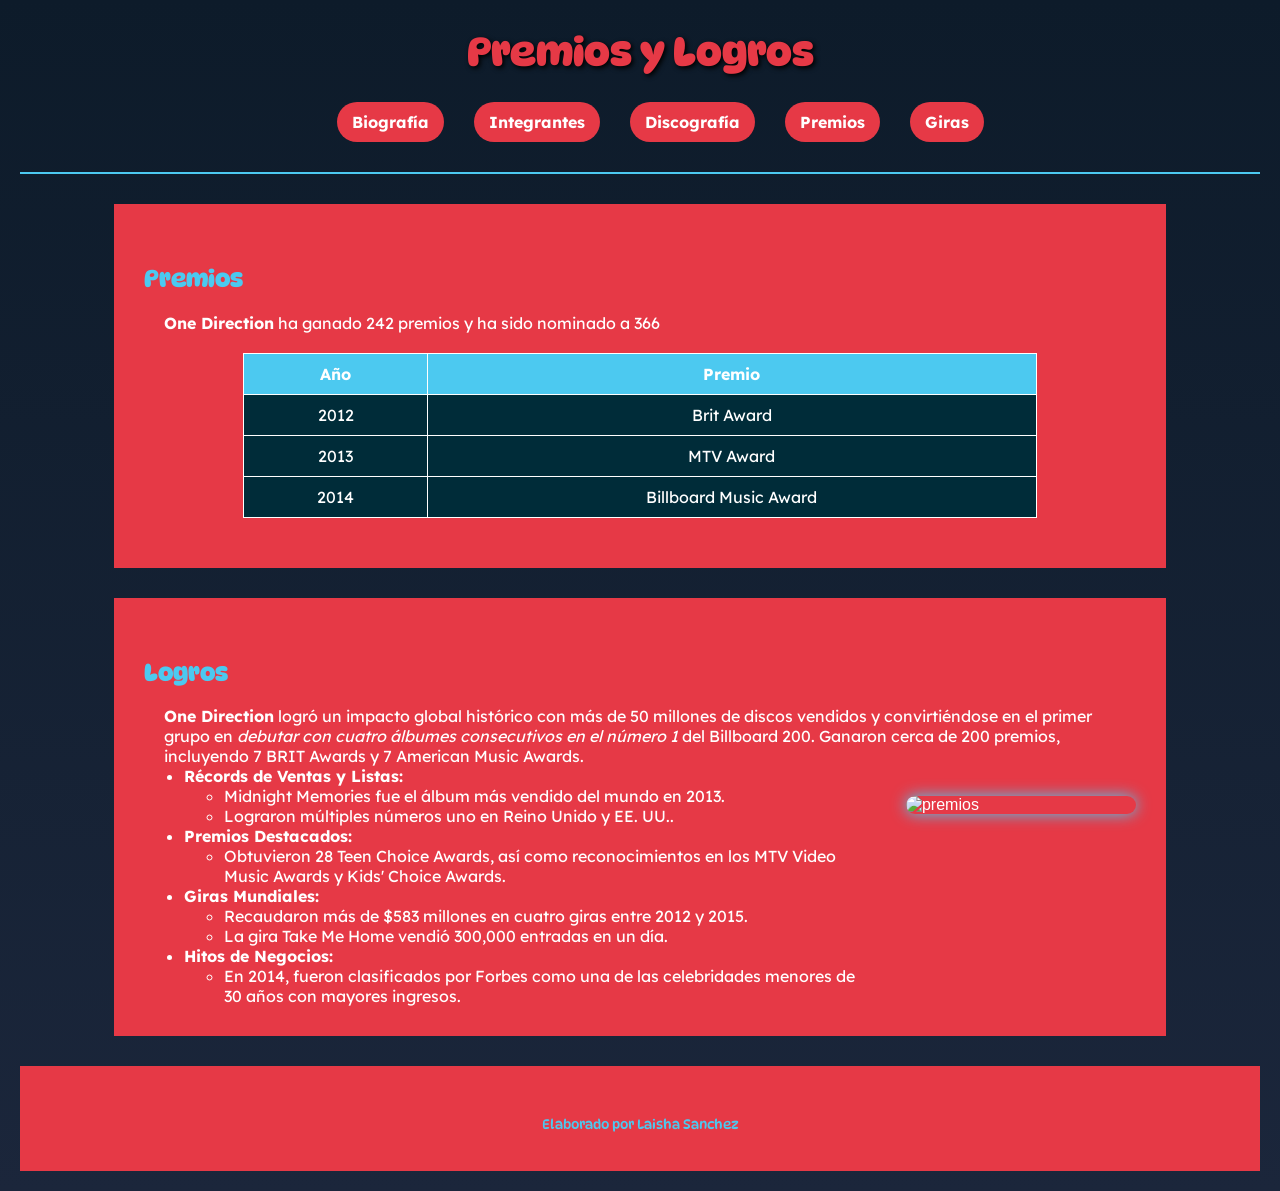
==== html/premios.html @ a40ef3aa "Add files via upload segundo intento" ====
<!DOCTYPE html>
<html lang="en">
    <head>
        <meta charset="UTF-8" />
        <title>Premios 1D</title>
        <link rel="stylesheet" href="../css/stilo1d.css">
       
    
    </head>
    <body>
        <header> <h1>Premios y Logros </h1> </header>
        <nav>
            <ul>
              <li><a href="../index.html">Biografía</a> </li>
            	<li><a href="../html/integrantes.html">Integrantes</a> </li>
            	<li><a href="../html/discografia.html">Discografía</a> </li>
            	<li><a href="../html/premios.html">Premios</a> </li>
            	<li><a href="../html/giras.html">Giras</a></li> 
            </ul>
        </nav>
        <hr>
         <main>
                <section class="espaciado-sup" >
                    <h2>Premios</h2>
                    <p><b>One Direction</b> ha ganado 242 premios y ha sido nominado a 366</p>
                   <table border="1">
                        <tr>
                            <th>Año</th>
                            <th>Premio</th>
                        </tr>
                        <tr>
                            <td>2012</td>
                            <td>Brit Award</td>
                        </tr>
                        <tr>
                            <td>2013</td>
                            <td>MTV Award</td>
                        </tr>
                        <tr>
                            <td>2014</td>
                            <td>Billboard Music Award</td>
                        </tr>
                    </table>  
                </section>
                <section>
                    <h2>Logros</h2>
                    <p><b>One Direction</b> logró un impacto global histórico con más de 50 millones de discos vendidos y 
                        convirtiéndose en el primer grupo en <i>debutar con cuatro álbumes consecutivos en el número 1</i> del 
                        Billboard 200. Ganaron cerca de 200 premios, incluyendo 7 BRIT Awards y 7 American Music Awards.
                    </p>
                    <div class="logros-contenido">
                           <ul>
                            <li>
                                <b>Récords de Ventas y Listas:</b>
                                <ul >
                                    <li>
                                        Midnight Memories fue el álbum más vendido del mundo en 2013. 
                                    </li>
                                    <li>
                                        Lograron múltiples números uno en Reino Unido y EE. UU..
                                    </li>
                                </ul>
                            </li> 
                            <li>
                                <b>Premios Destacados:</b>
                                <ul>
                                    <li>
                                       Obtuvieron 28 Teen Choice Awards, así como reconocimientos en los MTV Video
                                        Music Awards y Kids' Choice Awards. 
                                    </li>
                                </ul>
                            </li>
                            
                            <li>
                                <b>Giras Mundiales:</b>
                                <ul>
                                    <li>
                                      Recaudaron más de $583 millones en cuatro giras entre 2012 y 2015.  
                                    </li>
                                    <li>
                                        La gira Take Me Home vendió 300,000 entradas en un día.
                                    </li>
                                </ul>
                            </li> 
                           
                            <li>
                               <b> Hitos de Negocios: </b>
                                <ul>
                                    <li>
                                       En 2014, fueron clasificados por Forbes como una de las celebridades menores
                                        de 30 años con mayores ingresos.  
                                    </li>
                                </ul>
                            </li>
                            
                        </ul>
                        <img class=" img-medium espaciado-sup espa-iz" src="media/fotos/premios.jpeg" alt="premios" widht="200">  
                    </div>
                   
                </section>
                
            </main>
        <footer> Elaborado por Laisha Sanchez</footer>
    </body>
</html>
---- css/stilo1d.css ----
@import url('https://fonts.googleapis.com/css2?family=DynaPuff:wght@400..700&display=swap');
@import url('https://fonts.googleapis.com/css2?family=Lexend:wght@100..900&display=swap');
:root{
    --color-fondo: white;
    --color-secundario: #4cc9f0;
    --color-de-acento: #e63946;
    --color-texto: white;
    --color-texto-titulos: #4cc9f0;
    
}
/* Fondo general */
body {
    background: linear-gradient(to bottom, #0d1b2a, #1b263b);
    font-family: Arial, sans-serif;
    margin: 20px;
    color: white;
}

/* Título principal */
h1 {
    text-align: center;
    color: #e63946;
    font-size: 40px;
    text-shadow: 2px 2px 5px black;
    font-weight: bolder;
    font-family: "DynaPuff", sans-serif;
}

/* Subtítulos */
h2 {
    color: #4cc9f0;
    margin-top: 30px;
    font-weight: bolder;
    font-family: "DynaPuff", sans-serif;
}

/* Menú */
nav {
    text-align: center;
    margin-bottom: 30px;
    font-weight: bolder;
    font-family: "Lexend", sans-serif;
}
nav ul{
    list-style: none;
    display: flex;
    text-align: center;
    justify-content: center;
}
nav ul li{
     margin: 10px;
}

nav a {
    text-decoration: none;
    color: white;
    background-color: #e63946;
    padding: 10px 15px;
    margin: 5px;
    border-radius: 20px;
    font-weight: bold;
    transition: 0.3s;
}

nav a:hover {
    background-color: #4cc9f0;
    color: black;
}
/*body*/
main section{
    width: 80%;
    height: auto;
    background-color: var(--color-de-acento);
    margin-bottom: 30px;
    margin-left: auto;
    margin-right: auto;
    padding: 30px;
    color: var(--color-fondo);
}
main section p{
    padding-left: 20px;
    padding-right: 20px;
    margin-top: auto;
    margin-bottom: auto;
    font-weight: medium;
    font-family: "Lexend", sans-serif; 
}
   

.fondo-section{
    background-image: url(../media/fotos/premios.jpeg);
    background-size: cover;
    background-repeat: no-repeat;
    color: #e2bc27;
}
ul, li{
    font-family: "lexend", sans-serif;
}

/* Imágenes */


.img-small{
    width: 15%;
    height: auto;
}
.img-medium{
    width: 20%;
    height: auto;
}
.img-xsmall{
    width: 10%;
    height: auto;
}

.img-flot-der{
    float: right;
    
}
.img-flot-iz{
    float: left;
    margin-right: 5px;
}
.imag-circular{
    border-radius: 50%;
}
img {
    
    display:inline-block;
    margin: auto;
    border-radius: 100px;
    box-shadow: 0px 0px 15px #4cc9f0;
}
.alinea{
    text-align: center;
}
.centrar{
    display: block;
    margin-left: auto;
    margin-right: auto;
}
.espaciado-sup{
    margin-top: 30px;
}
.espa-iz{
    margin-left: 30px;
}
.espa-der{
    margin-right: 30px;
}
.espa-abajo{
    margin-bottom: 30px;
}
/* Tablas */
table {
    width: 80%;
    margin: 20px auto;
    border-collapse: collapse;
    background-color: rgba(255, 255, 255, 0.1);
    font-weight: medium;
    font-family: "Lexend", sans-serif; 
}

th, td {
    border: 1px solid white;
    padding: 10px;
    text-align: center;
    background-color: #002c39
}

th {
    background-color: #4cc9f0;
}

/* Listas */
main ul, main li {
    width: 100%;
    margin: 0;
    font-weight: medium;
    font-family: "Lexend", sans-serif; 
}
 main section a:link  main section a:visited{
                text-decoration: none;
                color:#ffffff;
                font-size: unset;
            }
            main section a:hover{
                color: #4cc9f0;
            }
form{
    background-color: #4cc9f0;
    width: 50%;
    height: auto;
    text-align: center;
    border-radius: 10px;
    padding: 20px;
    margin-left: auto;
    margin-right: auto;
    font-weight: bold;
    color: #e63946;
    font-family: "Lexend", sans-serif; 
}
input[type=submit]{
    margin-top: 30px;
    width: 30%;
    background-color: #e63946;
    color: white;
    padding: 10px;
    display: block;
    margin-left: auto;
    margin-right: auto;
    border-radius: 20px;
    font-weight: bold;
    font-family: "Lexend", sans-serif; 
}
.logros-contenido{
    display: flex;
    align-items: flex-start;
    gap: 40px;
}
.logros-contenido img{
    width: 350px;
    border-radius: 40px;
}
.ico-img img{
  width: 32px;
    height: 32px;
    display: flex;
   justify-content: center;
    align-items: center;
    
}


/* Línea separadora */
hr {
    border: 1px solid #4cc9f0;
}
footer{
    background-color: var(--color-de-acento);
    height: 5px;
    color: var(--color-texto-titulos);
    padding: 50px;
    text-align: center;
    font-size: smaller;
    font-family: "dynaPuff", sans-serif;
    
}
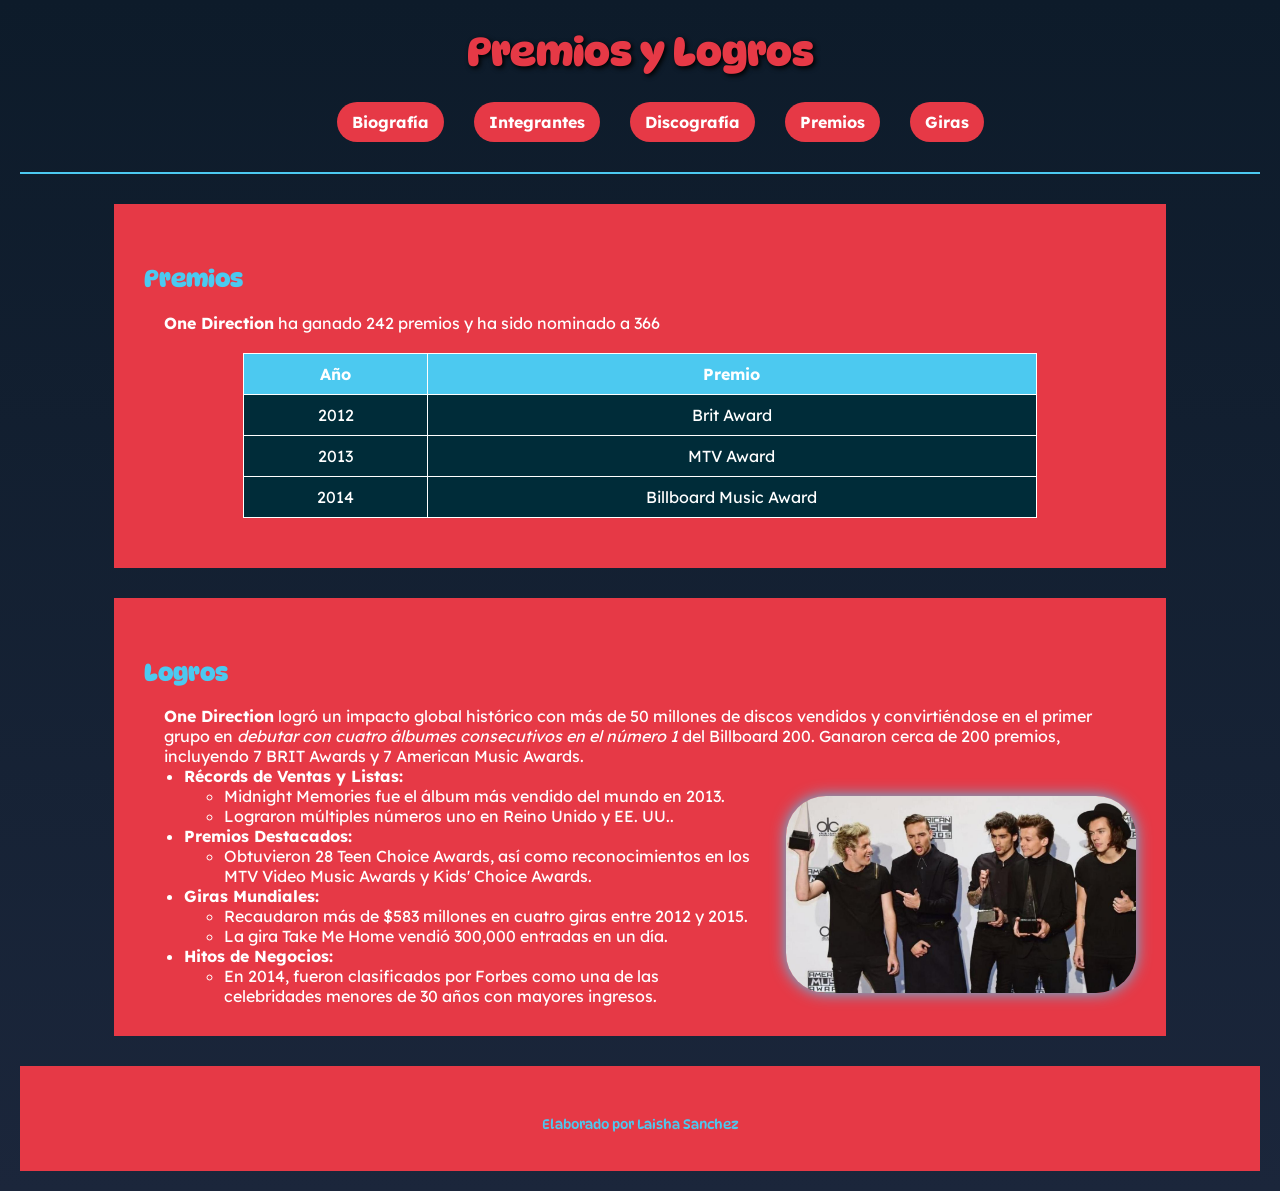
==== commit 38c8d7bd: "Add files via upload tercer intento" ====
--- a/html/premios.html
+++ b/html/premios.html
@@ -94,7 +94,7 @@
                             </li>
                             
                         </ul>
-                        <img class=" img-medium espaciado-sup espa-iz" src="media/fotos/premios.jpeg" alt="premios" widht="200">  
+                        <img class=" img-medium espaciado-sup espa-iz" src="../media/fotos/premios.jpeg" alt="premios" widht="200">  
                     </div>
                    
                 </section>
